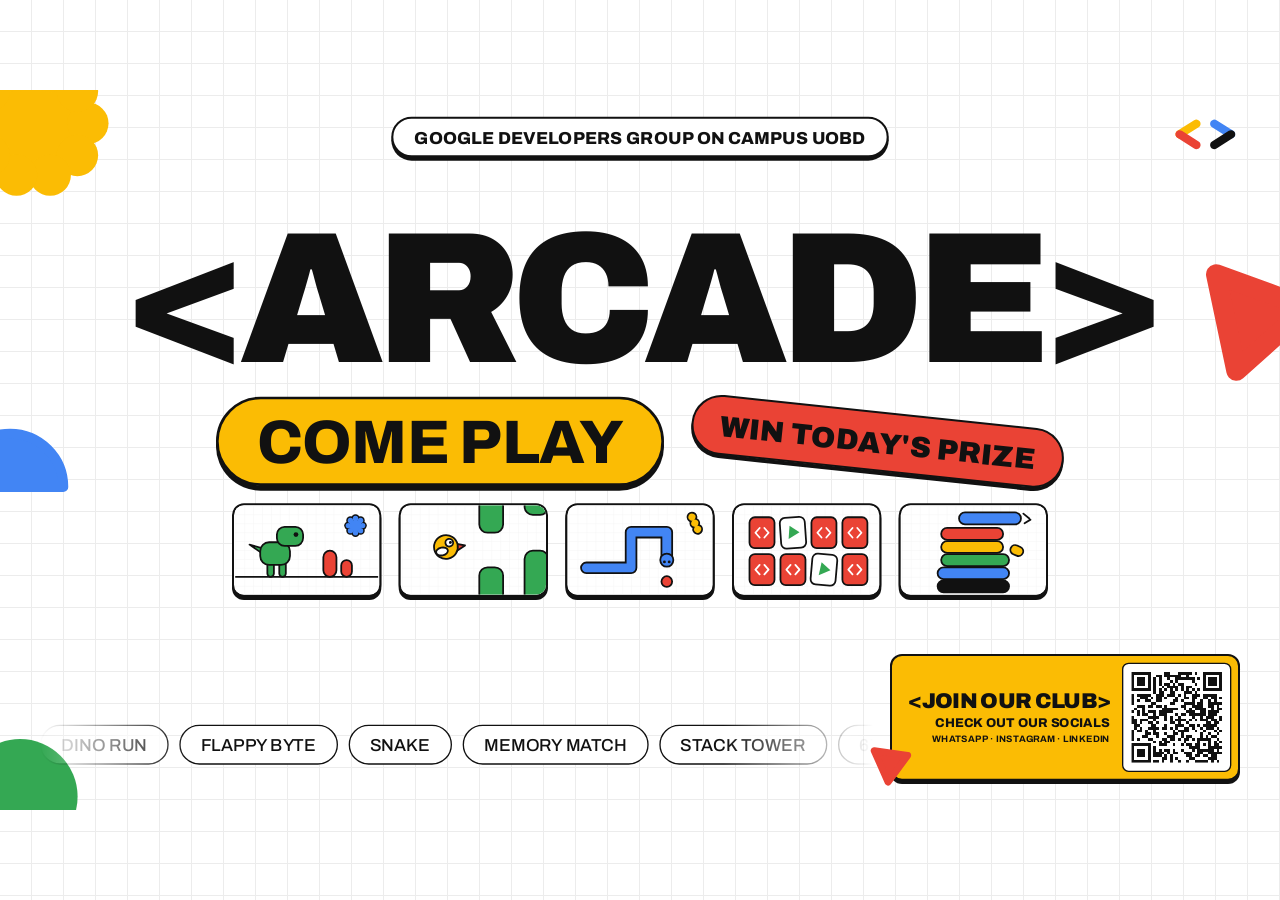
==== attract/index.html @ 96703fd0 "Add the booth attract screen A copy of the arcade's looping TV screen (public/attract.html) at attra" ====
<!doctype html>
<!-- Copy of the arcade repo's public/attract.html for the resources site: stand-in names, kit paths. -->
<html lang="en">
<head>
  <meta charset="utf-8">
  <meta name="viewport" content="width=device-width, initial-scale=1">
  <title>GDG Arcade · Attract screen</title>
  <meta name="description" content="Looping booth screen: the games we have and the socials QR code.">
  <link rel="icon" href="../kit/assets/logo-mark.svg">
  <link rel="stylesheet" href="../kit/css/tokens.css">
  <link rel="stylesheet" href="../kit/css/base.css">
  <link rel="stylesheet" href="../kit/css/components.css">
  <style>
    /* The whole screen is drawn on a fixed 1920x1080 stage that is scaled to fit the TV,
       so every size below is in real 1080p pixels (no vw/vh). */
    html,
    body,
    * {
      cursor: none !important;
    }

    body {
      height: 100vh;
      overflow: hidden;
    }

    .stage {
      position: absolute;
      top: 50%;
      left: 50%;
      width: 1920px;
      height: 1080px;
      overflow: hidden;
      transform: translate(-50%, -50%) scale(var(--fit, 1));
      isolation: isolate;
    }

    /* ---------- Fixed chrome: header pill, logo, drifting shapes, marquee, socials card ---------- */
    .chrome-top {
      position: absolute;
      z-index: 5;
      top: 40px;
      left: 0;
      right: 0;
      display: flex;
      justify-content: center;
    }

    .chrome-top .pill--header {
      font-size: 26px;
    }

    .chrome-logo {
      position: absolute;
      z-index: 5;
      top: 38px;
      right: 60px;
      width: 104px;
    }

    .bg-shape {
      position: absolute;
      z-index: -1;
    }

    .bg-shape--flower { top: -70px; left: -70px; width: 240px; height: 240px; }
    .bg-shape--half { top: 470px; left: -80px; width: 190px; height: 190px; }
    .bg-shape--triangle { top: 250px; right: -60px; width: 190px; height: 190px; }
    .bg-shape--circle { bottom: -70px; left: -60px; width: 180px; height: 180px; }

    .chrome-marquee {
      position: absolute;
      z-index: 4;
      left: 60px;
      bottom: 62px;
      width: 1250px;
      transition: width 500ms var(--ease-spring);
    }

    .chrome-marquee .marquee__track {
      animation-duration: 40s;
    }

    .chrome-marquee .marquee__track .pill {
      font-size: 26px;
    }

    body[data-scene="join"] .chrome-marquee {
      width: 1800px;
    }

    /* The yellow socials card from the party big screen (party/css/party.css .socials-card), at TV size */
    .socials-card {
      position: relative;
      display: flex;
      flex: none;
      align-items: center;
      gap: 18px;
      padding: 10px 10px 10px 24px;
      background: var(--yellow);
      border: var(--stroke) solid var(--ink);
      border-radius: var(--radius-inner);
      box-shadow: var(--shadow);
      isolation: isolate;
    }

    .socials-card__peek {
      position: absolute;
      z-index: -1;
      bottom: -10px;
      left: -34px;
      width: 66px;
      height: 66px;
      color: var(--red);
      rotate: -12deg;
    }

    .socials-card__text {
      display: grid;
      gap: 6px;
      text-align: right;
    }

    .socials-card__title {
      font-size: 32px;
      font-weight: 900;
      letter-spacing: -0.03em;
      line-height: 1;
      white-space: nowrap;
    }

    .socials-card__sub {
      font-size: 19px;
      font-weight: 800;
      line-height: 1.1;
      white-space: nowrap;
    }

    .socials-card__apps {
      font-size: 14px;
      font-weight: 700;
      line-height: 1.1;
      white-space: nowrap;
    }

    /* The white quiet zone around the code is part of the tile, so it scans against the yellow */
    .socials-card__qr {
      width: 164px;
      aspect-ratio: 1;
      padding: 12px;
      background: var(--paper);
      border: var(--stroke-thin) solid var(--ink);
      border-radius: 10px;
    }

    .mini-socials {
      position: absolute;
      z-index: 6;
      right: 60px;
      bottom: 44px;
      transition: translate 520ms var(--ease-spring);
    }

    body[data-scene="join"] .mini-socials {
      translate: 0 340px;
      transition-timing-function: cubic-bezier(0.55, 0, 0.75, 0);
      transition-duration: 380ms;
    }

    /* ---------- Scenes ---------- */
    .scene {
      position: absolute;
      /* Content stays above the socials card (its top is at y 846) */
      inset: 126px 64px 250px;
      display: flex;
      flex-direction: column;
      align-items: center;
      justify-content: center;
      gap: 26px;
      visibility: hidden;
    }

    .scene.is-in,
    .scene.is-out {
      visibility: visible;
    }

    .scene.is-in {
      animation: scene-in 640ms var(--ease-spring) both;
    }

    .scene.is-out {
      animation: scene-out 420ms cubic-bezier(0.55, 0, 0.75, 0) both;
    }

    @keyframes scene-in {
      from { translate: 2100px 0; }
      to { translate: 0 0; }
    }

    @keyframes scene-out {
      from { translate: 0 0; }
      to { translate: -2100px 0; }
    }

    /* Pieces pop in on a spring, one after another (--d = delay in ms). Scale only, never opacity. */
    .scene.is-in .pop {
      animation: pop 460ms var(--ease-spring) both;
      animation-delay: calc(280ms + var(--d, 0) * 1ms);
    }

    @keyframes pop {
      from { scale: 0; }
      to { scale: 1; }
    }

    .headline {
      font-size: 100px;
      font-weight: 900;
      letter-spacing: -0.04em;
      line-height: 0.9;
      white-space: nowrap;
    }

    .subline {
      font-size: 44px;
      font-weight: 900;
      letter-spacing: -0.02em;
      line-height: 1;
      text-align: center;
    }

    .fill-red { background: var(--red); }
    .fill-blue { background: var(--blue); }
    .fill-yellow { background: var(--yellow); }
    .fill-green { background: var(--green); }
    .fill-ink { background: var(--ink); color: var(--paper); }

    /* 1. Title */
    .title__word {
      font-size: 280px;
      font-weight: 900;
      letter-spacing: -0.05em;
      line-height: 0.85;
    }

    .title__row {
      position: relative;
      display: flex;
      align-items: center;
      gap: 40px;
    }

    .title__play {
      font-size: 92px;
      padding: 0.2em 0.62em 0.16em;
    }

    .title__prize {
      font-size: 44px;
      font-weight: 900;
      padding: 0.5em 0.9em 0.42em;
      rotate: 6deg;
    }

    .title__arts {
      display: flex;
      gap: 26px;
    }

    .art-tile {
      width: 224px;
      aspect-ratio: 240 / 150;
      overflow: hidden;
      background: var(--paper);
      border: var(--stroke) solid var(--ink);
      border-radius: var(--radius-inner);
      box-shadow: var(--shadow);
    }

    .art-tile img {
      width: 100%;
      height: 100%;
    }

    /* 2. Arcade games */
    .arcade__cards {
      display: grid;
      grid-template-columns: repeat(5, 336px);
      gap: 28px;
    }

    .game-card {
      display: grid;
      align-content: start;
      gap: 12px;
      padding: 16px;
      transition:
        translate 300ms var(--ease-spring),
        box-shadow 300ms var(--ease-spring);
    }

    .game-card.is-lit {
      translate: 0 -16px;
      box-shadow: 0 16px 0 var(--ink);
    }

    .game-card .art-tile {
      width: 100%;
      box-shadow: none;
    }

    .game-card__name {
      justify-self: start;
      font-size: 26px;
      font-weight: 900;
      padding: 0.42em 0.8em 0.36em;
      box-shadow: 0 4px 0 var(--ink);
    }

    .game-card__blurb {
      min-height: 2.4em;
      font-size: 19px;
      font-weight: 700;
      line-height: 1.2;
    }

    .game-card__top {
      font-size: 17px;
      font-weight: 900;
      letter-spacing: 0.04em;
    }

    .game-card .board__row {
      min-height: 50px;
      padding-right: 16px;
    }

    .game-card .board__rank {
      width: 40px;
      height: 40px;
      font-size: 19px;
    }

    .game-card .board__name {
      font-size: 20px;
    }

    .game-card .board__score {
      font-size: 22px;
    }

    /* 3. Motion games */
    .motion__sub {
      display: flex;
      align-items: center;
      gap: 26px;
    }

    .motion__sub .pill {
      font-size: 30px;
      font-weight: 900;
    }

    .motion__grid {
      display: flex;
      flex-wrap: wrap;
      justify-content: center;
      gap: 24px;
      width: 1800px;
    }

    .move-card {
      display: grid;
      grid-template-columns: 92px 1fr;
      align-items: center;
      gap: 22px;
      width: 430px;
      min-height: 186px;
      padding: 22px 24px;
    }

    .move-card__shape {
      width: 92px;
      height: 92px;
    }

    .move-card__name {
      font-size: 34px;
      font-weight: 900;
      letter-spacing: -0.03em;
      line-height: 0.95;
    }

    .move-card__how {
      margin-top: 10px;
      font-size: 19px;
      font-weight: 700;
      line-height: 1.2;
    }

    .shape--ink { color: var(--ink); }

    /* 4. Party games */
    .party__sub {
      display: flex;
      align-items: center;
      gap: 28px;
    }

    .party__dots {
      display: flex;
      gap: 12px;
    }

    .party__dot {
      width: 46px;
      height: 46px;
      border: var(--stroke) solid var(--ink);
      border-radius: 50%;
    }

    .party__cards {
      display: grid;
      grid-template-columns: repeat(3, 560px);
      gap: 36px;
    }

    .party-card {
      display: grid;
      gap: 18px;
      padding: 24px;
    }

    .party-card__show {
      display: grid;
      place-items: center;
      height: 220px;
      background: var(--paper);
      border: var(--stroke) solid var(--ink);
      border-radius: var(--radius-inner);
      overflow: hidden;
    }

    .party-card__name {
      font-size: 50px;
      font-weight: 900;
      letter-spacing: -0.03em;
      line-height: 0.95;
    }

    .party-card__how {
      font-size: 24px;
      font-weight: 700;
      line-height: 1.2;
    }

    /* MASH BATTLE: three bars racing */
    .race {
      display: grid;
      gap: 16px;
      width: 440px;
    }

    .race__lane {
      height: 44px;
      padding: 5px;
      background: var(--paper);
      border: var(--stroke) solid var(--ink);
      border-radius: var(--radius-pill);
    }

    .race__bar {
      width: 12%;
      height: 100%;
      border: var(--stroke-thin) solid var(--ink);
      border-radius: var(--radius-pill);
    }

    .scene.is-in .race__bar {
      animation: race 3.4s var(--ease-out) infinite;
    }

    .race__lane:nth-child(2) .race__bar { animation-duration: 3.9s; }
    .race__lane:nth-child(3) .race__bar { animation-duration: 4.6s; }

    @keyframes race {
      0% { width: 12%; }
      80%, 100% { width: 100%; }
    }

    /* LIGHTS OUT: five reds come on one by one, then all go out */
    .gantry {
      display: flex;
      gap: 18px;
      padding: 22px 26px;
      background: var(--ink);
      border-radius: var(--radius-inner);
    }

    .gantry__light {
      width: 62px;
      height: 62px;
      background: var(--muted);
      border: var(--stroke) solid var(--paper);
      border-radius: 50%;
    }

    /* One 5s cycle: a light comes on every 0.6s, then all go out together at 3.6s */
    .scene.is-in .gantry__light {
      animation-duration: 5s;
      animation-timing-function: steps(1, end);
      animation-iteration-count: infinite;
    }

    .scene.is-in .gantry__light:nth-child(1) { animation-name: light-1; }
    .scene.is-in .gantry__light:nth-child(2) { animation-name: light-2; }
    .scene.is-in .gantry__light:nth-child(3) { animation-name: light-3; }
    .scene.is-in .gantry__light:nth-child(4) { animation-name: light-4; }
    .scene.is-in .gantry__light:nth-child(5) { animation-name: light-5; }

    @keyframes light-1 { 0% { background: var(--red); } 72%, 100% { background: var(--muted); } }
    @keyframes light-2 { 0% { background: var(--muted); } 12% { background: var(--red); } 72%, 100% { background: var(--muted); } }
    @keyframes light-3 { 0% { background: var(--muted); } 24% { background: var(--red); } 72%, 100% { background: var(--muted); } }
    @keyframes light-4 { 0% { background: var(--muted); } 36% { background: var(--red); } 72%, 100% { background: var(--muted); } }
    @keyframes light-5 { 0% { background: var(--muted); } 48% { background: var(--red); } 72%, 100% { background: var(--muted); } }

    /* SPLIT SECOND: a stopwatch that stops just short of the target */
    .clock {
      display: grid;
      justify-items: center;
      gap: 12px;
    }

    .clock__time {
      font-size: 120px;
      font-weight: 900;
      font-variant-numeric: tabular-nums;
      letter-spacing: -0.04em;
      line-height: 0.9;
    }

    .clock__target {
      font-size: 22px;
      font-weight: 900;
      padding: 0.45em 0.9em 0.38em;
      box-shadow: 0 3px 0 var(--ink);
    }

    /* 5. The final */
    .final__row {
      display: grid;
      grid-template-columns: repeat(5, 300px);
      gap: 64px;
      position: relative;
    }

    .champ {
      display: grid;
      justify-items: center;
      gap: 16px;
      padding: 22px 18px 24px;
      text-align: center;
    }

    .champ__game {
      font-size: 22px;
      font-weight: 900;
      padding: 0.45em 0.85em 0.38em;
      box-shadow: 0 3px 0 var(--ink);
    }

    .champ__rank {
      display: grid;
      place-items: center;
      width: 110px;
      height: 110px;
      font-size: 50px;
      font-weight: 900;
      letter-spacing: -0.04em;
      background: var(--rank-1);
      border: var(--stroke) solid var(--ink);
      border-radius: 50%;
      box-shadow: var(--shadow);
    }

    .champ__name {
      max-width: 100%;
      overflow: hidden;
      font-size: 34px;
      font-weight: 900;
      letter-spacing: -0.02em;
      line-height: 1;
      text-overflow: ellipsis;
      white-space: nowrap;
    }

    .champ__name.is-open {
      color: var(--muted);
    }

    .vs {
      position: absolute;
      top: 118px;
      font-size: 26px;
      font-weight: 900;
      padding: 0.42em 0.6em 0.36em;
      translate: -50% 0;
    }

    .final__prize {
      font-size: 64px;
      font-weight: 900;
      letter-spacing: -0.02em;
      padding: 0.26em 0.8em 0.22em;
    }

    /* 6. Join our club */
    .join__row {
      display: grid;
      grid-template-columns: 1fr auto 1fr;
      align-items: center;
      gap: 56px;
      width: 1792px;
    }

    .join__left {
      justify-self: end;
      font-size: 64px;
      font-weight: 900;
      letter-spacing: -0.03em;
      line-height: 0.95;
      text-align: right;
    }

    .join__right {
      justify-self: start;
      display: grid;
      gap: 18px;
    }

    .join__right .pill {
      justify-self: start;
      font-size: 32px;
      font-weight: 900;
    }

    .join__card {
      position: relative;
      padding: 26px;
      background: var(--yellow);
      border: 4px solid var(--ink);
      border-radius: var(--radius-card);
      box-shadow: 0 7px 0 var(--ink);
    }

    .join__qr {
      width: 440px;
      aspect-ratio: 1;
      padding: 26px;
      background: var(--paper);
      border: var(--stroke) solid var(--ink);
      border-radius: var(--radius-inner);
    }

    .join__scan {
      position: absolute;
      top: -30px;
      right: -64px;
      font-size: 34px;
      font-weight: 900;
      rotate: 8deg;
    }

    /* ---------- Reduced motion: one still screen with everything and the QR ---------- */
    body[data-scene="join"] .scene[data-scene="join"] {
      bottom: 150px;
    }

    .scene--still {
      inset: 140px 64px 150px;
      display: grid;
      grid-template-columns: 1fr auto;
      align-items: center;
      gap: 64px;
    }

    .still__left {
      display: grid;
      gap: 26px;
    }

    .still__title {
      display: flex;
      align-items: center;
      gap: 34px;
    }

    .still__title .title__word {
      font-size: 170px;
    }

    .still__title .pill {
      font-size: 34px;
      font-weight: 900;
    }

    .still__group {
      display: grid;
      gap: 12px;
    }

    .still__group h2 {
      font-size: 34px;
      font-weight: 900;
      letter-spacing: -0.02em;
    }

    .still__pills {
      display: flex;
      flex-wrap: wrap;
      gap: 12px;
    }

    .still__pills .pill {
      font-size: 22px;
      font-weight: 800;
      box-shadow: 0 3px 0 var(--ink);
    }

    .still__final {
      font-size: 30px;
      font-weight: 900;
      letter-spacing: -0.01em;
    }

    .still__card {
      display: grid;
      justify-items: center;
      gap: 16px;
      padding: 30px;
      text-align: center;
      background: var(--yellow);
      border: 4px solid var(--ink);
      border-radius: var(--radius-card);
      box-shadow: 0 7px 0 var(--ink);
    }

    .still__card .join__qr {
      width: 400px;
    }

    .still__card h2 {
      font-size: 48px;
      font-weight: 900;
      letter-spacing: -0.03em;
      line-height: 1;
      white-space: nowrap;
    }

    .still__card p {
      font-size: 24px;
      font-weight: 800;
      white-space: nowrap;
    }

    @media (prefers-reduced-motion: reduce) {
      .scene {
        visibility: hidden !important;
        animation: none !important;
      }

      .scene--still {
        visibility: visible !important;
      }

      .mini-socials {
        display: none;
      }

      .drift,
      .marquee__track,
      .scene * {
        animation: none !important;
        transition: none !important;
      }
    }
  </style>
</head>
<body data-scene="title">
  <div class="stage" id="stage">
    <svg class="shape shape--yellow bg-shape bg-shape--flower drift drift--slow" aria-hidden="true"><use href="../kit/assets/shapes.svg#flower"/></svg>
    <svg class="shape shape--blue bg-shape bg-shape--half drift drift--reverse" aria-hidden="true"><use href="../kit/assets/shapes.svg#half-circle"/></svg>
    <svg class="shape shape--red bg-shape bg-shape--triangle drift" aria-hidden="true"><use href="../kit/assets/shapes.svg#triangle"/></svg>
    <svg class="shape shape--green bg-shape bg-shape--circle drift drift--slow drift--reverse" aria-hidden="true"><use href="../kit/assets/shapes.svg#circle"/></svg>

    <header class="chrome-top">
      <p class="pill pill--header">GOOGLE DEVELOPERS GROUP ON CAMPUS UOBD</p>
    </header>
    <img class="chrome-logo" src="../kit/assets/logo-mark.svg" alt="GDG">

    <!-- 1. Title -->
    <section class="scene" data-scene="title" data-ms="7000" aria-label="Arcade">
      <h1 class="title__word pop">&lt;ARCADE&gt;</h1>
      <div class="title__row">
        <span class="pill pill--xl pill--filled-yellow title__play pop" style="--d: 180">COME PLAY</span>
        <span class="pill pill--filled-red title__prize pop" style="--d: 360">WIN TODAY'S PRIZE</span>
      </div>
      <div class="title__arts" id="title-arts"></div>
    </section>

    <!-- 2. Arcade games -->
    <section class="scene" data-scene="arcade" data-ms="15000" aria-label="Arcade games">
      <h2 class="headline pop">&lt;ARCADE GAMES&gt;</h2>
      <div class="arcade__cards" id="arcade-cards"></div>
    </section>

    <!-- 3. Motion games -->
    <section class="scene" data-scene="motion" data-ms="14000" aria-label="Motion games">
      <h2 class="headline pop">&lt;MOTION GAMES&gt;</h2>
      <div class="motion__sub">
        <p class="subline pop" style="--d: 120">NO CONTROLLER. JUST YOU.</p>
        <span class="pill pill--filled-yellow tilt-3 pop" style="--d: 260">SOLO</span>
        <span class="pill pill--filled-blue tilt-4 pop" style="--d: 340">VERSUS</span>
      </div>
      <div class="motion__grid" id="motion-grid"></div>
    </section>

    <!-- 4. Party games -->
    <section class="scene" data-scene="party" data-ms="11000" aria-label="Party games">
      <h2 class="headline pop">&lt;PARTY GAMES&gt;</h2>
      <div class="party__sub">
        <p class="subline pop" style="--d: 120">UP TO 5 PLAYERS. JOIN WITH YOUR PHONE.</p>
        <div class="party__dots" aria-hidden="true">
          <span class="party__dot fill-red pop" style="--d: 260"></span>
          <span class="party__dot fill-blue pop" style="--d: 320"></span>
          <span class="party__dot fill-yellow pop" style="--d: 380"></span>
          <span class="party__dot fill-green pop" style="--d: 440"></span>
          <span class="party__dot fill-ink pop" style="--d: 500"></span>
        </div>
      </div>
      <div class="party__cards">
        <article class="card party-card pop" style="--d: 300">
          <div class="party-card__show" aria-hidden="true">
            <div class="race">
              <div class="race__lane"><div class="race__bar fill-red"></div></div>
              <div class="race__lane"><div class="race__bar fill-blue"></div></div>
              <div class="race__lane"><div class="race__bar fill-green"></div></div>
            </div>
          </div>
          <h3 class="party-card__name">MASH BATTLE</h3>
          <p class="party-card__how">TAP AS FAST AS YOU CAN.</p>
        </article>
        <article class="card party-card pop" style="--d: 440">
          <div class="party-card__show" aria-hidden="true">
            <div class="gantry">
              <span class="gantry__light"></span><span class="gantry__light"></span><span class="gantry__light"></span><span class="gantry__light"></span><span class="gantry__light"></span>
            </div>
          </div>
          <h3 class="party-card__name">LIGHTS OUT</h3>
          <p class="party-card__how">F1-STYLE REACTION TEST.</p>
        </article>
        <article class="card party-card pop" style="--d: 580">
          <div class="party-card__show" aria-hidden="true">
            <div class="clock">
              <span class="clock__time" id="clock-time">0.00</span>
              <span class="pill pill--filled-yellow clock__target">TARGET 3.00</span>
            </div>
          </div>
          <h3 class="party-card__name">SPLIT SECOND</h3>
          <p class="party-card__how">STOP THE CLOCK AT EXACTLY THE TARGET.</p>
        </article>
      </div>
    </section>

    <!-- 5. The final -->
    <section class="scene" data-scene="final" data-ms="9000" aria-label="The final">
      <h2 class="headline pop">&lt;THE FINAL&gt;</h2>
      <p class="subline pop" style="--d: 120">THE #1 FROM EVERY ARCADE GAME. ONE FINAL.</p>
      <div class="final__row" id="final-row"></div>
      <span class="pill pill--xl pill--filled-yellow final__prize pop" style="--d: 1100">PRIZE OF THE DAY</span>
    </section>

    <!-- 6. Join our club -->
    <section class="scene" data-scene="join" data-ms="12000" aria-label="Join our club">
      <h2 class="headline pop" style="font-size: 124px">&lt;JOIN OUR CLUB&gt;</h2>
      <div class="join__row">
        <p class="join__left pop" style="--d: 260">CHECK OUT<br>OUR SOCIALS</p>
        <div class="join__card pop" style="--d: 120">
          <img class="join__qr" src="socials-qr.svg" alt="QR code for the GDG on Campus UOBD socials page">
          <span class="pill pill--filled-red join__scan pop" style="--d: 700">SCAN ME!</span>
        </div>
        <div class="join__right">
          <span class="pill pill--filled-green pop" style="--d: 360">WHATSAPP</span>
          <span class="pill pill--filled-red pop" style="--d: 440">INSTAGRAM</span>
          <span class="pill pill--filled-blue pop" style="--d: 520">LINKEDIN</span>
        </div>
      </div>
    </section>

    <!-- Reduced motion: everything on one still screen -->
    <section class="scene scene--still" aria-label="Arcade, games and socials">
      <div class="still__left">
        <div class="still__title">
          <h1 class="title__word">&lt;ARCADE&gt;</h1>
          <div class="still__pills">
            <span class="pill pill--filled-yellow">COME PLAY</span>
            <span class="pill pill--filled-red">WIN TODAY'S PRIZE</span>
          </div>
        </div>
        <div class="still__group">
          <h2>&lt;ARCADE GAMES&gt;</h2>
          <div class="still__pills" id="still-arcade"></div>
        </div>
        <div class="still__group">
          <h2>&lt;MOTION GAMES&gt; NO CONTROLLER. JUST YOU.</h2>
          <div class="still__pills" id="still-motion"></div>
        </div>
        <div class="still__group">
          <h2>&lt;PARTY GAMES&gt; UP TO 5 PHONES.</h2>
          <div class="still__pills" id="still-party"></div>
        </div>
        <p class="still__final">&lt;THE FINAL&gt; THE #1 FROM EVERY ARCADE GAME PLAYS FOR TODAY'S PRIZE.</p>
      </div>
      <div class="still__card">
        <h2>&lt;JOIN OUR CLUB&gt;</h2>
        <img class="join__qr" src="socials-qr.svg" alt="QR code for the GDG on Campus UOBD socials page">
        <p>CHECK OUT OUR SOCIALS</p>
        <p>WHATSAPP · INSTAGRAM · LINKEDIN</p>
      </div>
    </section>

    <div class="marquee chrome-marquee" aria-hidden="true">
      <div class="marquee__track" id="marquee-track"></div>
    </div>

    <aside class="socials-card mini-socials" aria-labelledby="socials-title">
      <svg class="shape socials-card__peek" aria-hidden="true"><use href="../kit/assets/shapes.svg#triangle"/></svg>
      <div class="socials-card__text">
        <h2 class="socials-card__title" id="socials-title">&lt;JOIN OUR CLUB&gt;</h2>
        <p class="socials-card__sub">CHECK OUT OUR SOCIALS</p>
        <p class="socials-card__apps">WHATSAPP · INSTAGRAM · LINKEDIN</p>
      </div>
      <img class="socials-card__qr" src="socials-qr.svg" alt="QR code for the GDG on Campus UOBD socials page">
    </aside>
  </div>

  <script>
    // Copied from the arcade's public/js/shared/games.js (the fields this page uses)
    const GAME_LIST = [{"key": "dino", "title": "DINO RUN", "color": "green", "blurb": "JUMP THE CACTI. DUCK THE FLOWERS."}, {"key": "flappy", "title": "FLAPPY BYTE", "color": "yellow", "blurb": "FLAP THROUGH THE GAPS."}, {"key": "snake", "title": "SNAKE", "color": "blue", "blurb": "EAT AND GROW. DON'T HIT THE WALLS OR YOURSELF."}, {"key": "memory", "title": "MEMORY MATCH", "color": "red", "blurb": "FIND ALL 8 PAIRS, FAST."}, {"key": "stack", "title": "STACK TOWER", "color": "ink", "blurb": "DROP BLOCKS. BUILD HIGH."}];
    const api = null;

    const MOTION_GAMES = [
      { name: "67 SPEED DUEL", how: "PUMP BOTH ARMS AS FAST AS YOU CAN.", color: "blue", shape: "flower" },
      { name: "FRUIT NINJA", how: "SWIPE YOUR HANDS TO SLICE.", color: "green", shape: "triangle" },
      { name: "RED LIGHT", how: "PUMP YOUR ARMS. FREEZE ON RED.", color: "red", shape: "circle" },
      { name: "NEON RUNNER", how: "STEP, JUMP AND DUCK DOWN THE TRACK.", color: "yellow", shape: "capsule" },
      { name: "HOLE IN THE WALL", how: "MATCH THE SHAPE BEFORE IT HITS YOU.", color: "ink", shape: "rounded-rect" },
      { name: "RHYTHM PUNCH", how: "PUNCH THE TARGETS ON THE BEAT.", color: "red", shape: "half-circle" },
      { name: "BALLOON POP", how: "POP THE BALLOONS WITH YOUR HANDS.", color: "blue", shape: "blob" },
    ];
    const PARTY_GAMES = ["MASH BATTLE", "LIGHTS OUT", "SPLIT SECOND"];

    const $ = (id) => document.getElementById(id);
    const el = (tag, className, text) => {
      const node = document.createElement(tag);
      if (className) node.className = className;
      if (text != null) node.textContent = text;
      return node;
    };
    const shape = (name, className) => {
      const svg = document.createElementNS("http://www.w3.org/2000/svg", "svg");
      svg.setAttribute("class", className);
      svg.setAttribute("aria-hidden", "true");
      const use = document.createElementNS("http://www.w3.org/2000/svg", "use");
      use.setAttribute("href", `../kit/assets/shapes.svg#${name}`);
      svg.append(use);
      return svg;
    };
    const pop = (node, delay) => {
      node.classList.add("pop");
      node.style.setProperty("--d", delay);
      return node;
    };
    const artTile = (key, title) => {
      const tile = el("div", "art-tile");
      const img = el("img");
      img.src = `art/${key}.svg`;
      img.alt = title;
      tile.append(img);
      return tile;
    };

    // Fit the 1920x1080 stage to whatever screen the TV laptop has.
    const stage = $("stage");
    const fit = () => stage.style.setProperty("--fit", Math.min(innerWidth / 1920, innerHeight / 1080));
    addEventListener("resize", fit);
    fit();

    // ---------- Build the scenes from the real game list ----------
    GAME_LIST.forEach((g, i) => $("title-arts").append(pop(artTile(g.key, g.title), 520 + i * 90)));

    const boardLists = {};
    const champNames = {};
    GAME_LIST.forEach((g, i) => {
      const card = pop(el("article", "card game-card"), 200 + i * 110);
      card.dataset.game = g.key;
      const name = el("h3", `pill game-card__name fill-${g.color}`, g.title);
      const list = el("ol", "board");
      boardLists[g.key] = list;
      card.append(artTile(g.key, g.title), name, el("p", "game-card__blurb", g.blurb), el("p", "game-card__top", "TOP 3"), list);
      $("arcade-cards").append(card);

      const champ = pop(el("article", "card champ"), 260 + i * 140);
      const champName = el("p", "champ__name");
      champNames[g.key] = champName;
      champ.append(el("span", `pill champ__game fill-${g.color}`, g.title), el("span", "champ__rank", "#1"), champName);
      $("final-row").append(champ);
    });
    // VS stickers in the gaps between the five champions
    for (let i = 1; i < 5; i++) {
      const vs = pop(el("span", `pill pill--filled-ink vs tilt-${(i % 5) + 1}`, "VS"), 900 + i * 60);
      vs.style.left = `${i * 300 + (i - 0.5) * 64}px`;
      $("final-row").append(vs);
    }

    MOTION_GAMES.forEach((g, i) => {
      const card = pop(el("article", "card move-card"), 260 + i * 90);
      const text = el("div");
      text.append(el("h3", "move-card__name", g.name), el("p", "move-card__how", g.how));
      card.append(shape(g.shape, `shape shape--${g.color} move-card__shape`), text);
      $("motion-grid").append(card);
    });

    // Marquee: every game name, twice, so the -50% scroll loops without a seam.
    const allNames = [...GAME_LIST.map((g) => g.title), ...MOTION_GAMES.map((g) => g.name), ...PARTY_GAMES];
    for (let pass = 0; pass < 2; pass++) {
      for (const name of allNames) $("marquee-track").append(el("span", "pill pill--thin", name));
    }

    // The still (reduced-motion) screen
    GAME_LIST.forEach((g) => $("still-arcade").append(el("span", `pill fill-${g.color}`, g.title)));
    MOTION_GAMES.forEach((g) => $("still-motion").append(el("span", "pill", g.name)));
    PARTY_GAMES.forEach((name) => $("still-party").append(el("span", "pill", name)));

    // ---------- Leaderboards ----------
    // At the booth: the arcade server's real top 3 (empty slots if it's down or nobody has played).
    // With ?demo (and on the resources site): made-up stand-in players, so no real names show.
    const DEMO = true; // the resources site has no arcade server, so it always shows the stand-ins
    const STAND_INS = {
      dino: [["PIXEL PILOT", 2480], ["CACTUS KID", 1935], ["JUMP JET", 1260]],
      flappy: [["BYTE BIRD", 415], ["GAP HUNTER", 290], ["WING IT", 185]],
      snake: [["NOODLE", 320], ["LONG BOI", 250], ["SSSAM", 160]],
      memory: [["FLASHBACK", 1860], ["DEJA VU", 1420], ["FLIP SIDE", 980]],
      stack: [["HIGH RISE", 565], ["STACKY", 410], ["BLOCK PARTY", 275]],
    };
    const standInBoards = () =>
      Object.fromEntries(
        Object.entries(STAND_INS).map(([key, rows]) => [key, rows.map(([name, score], i) => ({ rank: i + 1, name, score }))]),
      );

    let boards = {};
    async function loadBoards() {
      try {
        boards = DEMO ? standInBoards() : (await api.boards()) || {};
      } catch {
        // Keep the last boards we had; empty slots invite people to play.
      }
      for (const g of GAME_LIST) {
        const rows = boards[g.key] || [];
        const list = boardLists[g.key];
        list.replaceChildren();
        for (let r = 0; r < 3; r++) {
          const entry = rows[r];
          const row = el("li", `board__row${entry ? "" : " board__row--empty"}`);
          row.append(
            el("span", "board__rank", String(r + 1)),
            el("span", "board__name", entry ? entry.name : r === 0 ? "BE THE FIRST" : "YOUR NAME?"),
            el("span", "board__score", entry ? String(entry.score) : "—"),
          );
          list.append(row);
        }
        const champ = champNames[g.key];
        champ.textContent = rows[0] ? rows[0].name : "COULD BE YOU";
        champ.classList.toggle("is-open", !rows[0]);
      }
    }

    // ---------- Scene loop ----------
    const reduced = matchMedia("(prefers-reduced-motion: reduce)");
    reduced.addEventListener("change", () => location.reload());

    const scenes = [...document.querySelectorAll(".scene[data-ms]")];
    let current = -1;
    let cleanups = [];

    const later = (fn, ms) => {
      const id = setTimeout(fn, ms);
      cleanups.push(() => clearTimeout(id));
    };

    const onEnter = {
      arcade() {
        loadBoards();
        const cards = [...document.querySelectorAll(".game-card")];
        cards.forEach((card, i) =>
          later(() => {
            cards.forEach((c) => c.classList.toggle("is-lit", c === card));
          }, 1900 + i * 2500),
        );
        later(() => cards.forEach((c) => c.classList.remove("is-lit")), 1900 + cards.length * 2500);
      },
      final() {
        loadBoards();
      },
      party() {
        // SPLIT SECOND: count up and stop a hair short of the target, again and again.
        const out = $("clock-time");
        const stops = [2.97, 3.04, 3.0, 2.99];
        let lap = 0;
        const run = () => {
          const stopAt = stops[lap++ % stops.length];
          const started = performance.now();
          let frame;
          const tick = (now) => {
            const t = Math.min((now - started) / 1000, stopAt);
            out.textContent = t.toFixed(2);
            if (t < stopAt) frame = requestAnimationFrame(tick);
            else later(run, 1300);
          };
          frame = requestAnimationFrame(tick);
          cleanups.push(() => cancelAnimationFrame(frame));
        };
        out.textContent = "0.00";
        later(run, 900);
      },
    };

    function show(next) {
      cleanups.forEach((fn) => fn());
      cleanups = [];
      document.querySelectorAll(".game-card.is-lit").forEach((c) => c.classList.remove("is-lit"));

      const prev = scenes[current];
      current = next % scenes.length;
      const scene = scenes[current];

      if (prev && prev !== scene) {
        prev.classList.remove("is-in");
        prev.classList.add("is-out");
        setTimeout(() => prev.classList.remove("is-out"), 460);
      }
      scene.classList.remove("is-in", "is-out");
      void scene.offsetWidth; // restart the pop-in animations
      scene.classList.add("is-in");
      document.body.dataset.scene = scene.dataset.scene;

      onEnter[scene.dataset.scene]?.();
      setTimeout(() => show(current + 1), Number(scene.dataset.ms));
    }

    // ?scene=3 starts the loop on scene 3 (handy for checking one scene)
    const startAt = Math.max(1, Number(new URLSearchParams(location.search).get("scene")) || 1);
    loadBoards();
    if (!reduced.matches) show(startAt - 1);
  </script>
</body>
</html>
---- kit/css/tokens.css ----
/* GDG on Campus UOBD brand kit: design tokens.
   The source of truth for colour, type, shape and motion. Rules: design/DESIGN.md. */
/* Archivo (SIL Open Font License, see ../fonts/OFL.txt), bundled so pages work offline */
@font-face {
  font-family: "Archivo Variable";
  font-style: normal;
  font-display: swap;
  font-weight: 100 900;
  font-stretch: 62% 125%;
  src: url("../fonts/archivo-latin-wdth-normal.woff2") format("woff2-variations");
  unicode-range: U+0000-00FF, U+0131, U+0152-0153, U+02BB-02BC, U+02C6, U+02DA, U+02DC, U+0304, U+0308, U+0329, U+2000-206F, U+20AC, U+2122, U+2191, U+2193, U+2212, U+2215, U+FEFF, U+FFFD;
}

@font-face {
  font-family: "Archivo Variable";
  font-style: normal;
  font-display: swap;
  font-weight: 100 900;
  font-stretch: 62% 125%;
  src: url("../fonts/archivo-latin-ext-wdth-normal.woff2") format("woff2-variations");
  unicode-range: U+0100-02BA, U+02BD-02C5, U+02C7-02CC, U+02CE-02D7, U+02DD-02FF, U+1D00-1DBF, U+1E00-1E9F, U+1EF2-1EFF, U+2020, U+20A0-20AB, U+20AD-20C0, U+2113, U+2C60-2C7F, U+A720-A7FF;
}

:root {
  /* Colour: paper, ink and the four brand colours */
  --paper: #ffffff;
  --grid-line: #ececec;
  --ink: #111111;
  --muted: #bdbdbd;
  --red: #ea4335;
  --blue: #4285f4;
  --yellow: #fbbc04;
  --green: #34a853;

  /* Role colours: what each brand colour means when it carries information */
  --action: var(--yellow);   /* the main thing to press */
  --info: var(--blue);       /* links, selection, focus */
  --good: var(--green);      /* success, free, open */
  --bad: var(--red);         /* errors, busy, closed */
  --rank-1: var(--yellow);
  --rank-2: var(--blue);
  --rank-3: var(--red);
  --focus: var(--blue);
  --rank-1: var(--yellow);
  --rank-2: var(--blue);
  --rank-3: var(--red);
  --game-dino: var(--green);
  --game-flappy: var(--yellow);
  --game-snake: var(--blue);
  --game-memory: var(--red);
  --game-stack: var(--ink);
  --focus: var(--blue);

  /* Type */
  --font: "Archivo Variable", "Helvetica Neue", Helvetica, Arial, sans-serif;
  --display-size: clamp(64px, 12vw, 180px);
  --display-weight: 900;
  --display-tracking: -0.04em;
  --h1-size: clamp(40px, 6vw, 72px);
  --h2-size: clamp(26px, 3vw, 36px);
  --h2-weight: 800;
  --h2-tracking: -0.02em;
  --pill-size: 18px;
  --pill-weight: 700;
  --pill-tracking: 0.01em;
  --body-size: 15px;
  --body-weight: 500;
  --body-tracking: 0.02em;
  --small-size: 13px;

  /* Grid paper */
  --grid-size: 32px;

  /* Lines, radii and the hard sticker shadow */
  --stroke: 3px;
  --stroke-thin: 2px;
  --radius-pill: 999px;
  --radius-card: 28px;
  --radius-inner: 18px;
  --shadow-offset: 5px;
  --shadow-hover: 7px;
  --shadow: 0 var(--shadow-offset) 0 var(--ink);

  /* Spacing (8px base) */
  --space-1: 4px;
  --space-2: 8px;
  --space-3: 12px;
  --space-4: 16px;
  --space-5: 24px;
  --space-6: 32px;
  --space-7: 48px;
  --space-8: 64px;
  --space-9: 96px;

  /* Motion */
  --ease-spring: cubic-bezier(0.34, 1.56, 0.64, 1);
  --ease-out: cubic-bezier(0.22, 1, 0.36, 1);
  --dur-fast: 150ms;
  --dur: 220ms;
}
---- kit/css/base.css ----
/* Reset, graph-paper ground and type scale. */
*,
*::before,
*::after {
  box-sizing: border-box;
}

html {
  -webkit-text-size-adjust: 100%;
  text-size-adjust: 100%;
}

body {
  margin: 0;
  min-height: 100vh;
  font-family: var(--font);
  font-size: var(--body-size);
  font-weight: var(--body-weight);
  letter-spacing: var(--body-tracking);
  line-height: 1.45;
  color: var(--ink);
  background-color: var(--paper);
  background-image:
    linear-gradient(var(--grid-line) 1px, transparent 1px),
    linear-gradient(90deg, var(--grid-line) 1px, transparent 1px);
  background-size: var(--grid-size) var(--grid-size);
  background-position: -1px -1px;
  text-transform: uppercase;
  -webkit-font-smoothing: antialiased;
  overflow-x: hidden;
}

h1,
h2,
h3,
p,
ol,
ul,
figure {
  margin: 0;
}

ol,
ul {
  padding: 0;
  list-style: none;
}

img,
svg,
canvas {
  display: block;
  max-width: 100%;
}

button,
input {
  font: inherit;
  letter-spacing: inherit;
  text-transform: inherit;
  color: inherit;
}

a {
  color: inherit;
}

:focus-visible {
  outline: 3px solid var(--focus);
  outline-offset: 4px;
}

[hidden] {
  display: none !important;
}

.sr-only {
  position: absolute;
  width: 1px;
  height: 1px;
  padding: 0;
  margin: -1px;
  overflow: hidden;
  clip: rect(0 0 0 0);
  white-space: nowrap;
  border: 0;
}

/* Type scale */
.t-display {
  font-size: var(--display-size);
  font-weight: var(--display-weight);
  font-stretch: 100%;
  letter-spacing: var(--display-tracking);
  line-height: 0.9;
  white-space: nowrap;
}

.t-h1 {
  font-size: var(--h1-size);
  font-weight: var(--display-weight);
  letter-spacing: var(--display-tracking);
  line-height: 0.95;
}

.t-h2 {
  font-size: var(--h2-size);
  font-weight: var(--h2-weight);
  letter-spacing: var(--h2-tracking);
  line-height: 1.05;
}

.t-pill {
  font-size: var(--pill-size);
  font-weight: var(--pill-weight);
  letter-spacing: var(--pill-tracking);
  line-height: 1;
}

.t-body {
  font-size: var(--body-size);
  font-weight: var(--body-weight);
  letter-spacing: var(--body-tracking);
  line-height: 1.45;
}

.t-small {
  font-size: var(--small-size);
  font-weight: var(--body-weight);
  letter-spacing: var(--body-tracking);
}

.t-score {
  font-weight: 900;
  font-variant-numeric: tabular-nums;
  letter-spacing: -0.02em;
}

/* Code brackets around display headings: <ARCADE> */
.bracketed::before {
  content: "<";
}

.bracketed::after {
  content: ">";
}

@media (prefers-reduced-motion: reduce) {
  *,
  *::before,
  *::after {
    animation-duration: 0.01ms !important;
    animation-iteration-count: 1 !important;
    transition-duration: 0.01ms !important;
  }
}
---- kit/css/components.css ----
/* Brand components: sticker pills, buttons, inputs, cards, leaderboard rows,
   marquee, shapes and page chrome. */

/* ---------- Page chrome ---------- */
.page {
  position: relative;
  width: 100%;
  max-width: 1280px;
  margin: 0 auto;
  padding-inline: clamp(16px, 4vw, 48px);
  padding-block: var(--space-5) var(--space-8);
  /* Lets .card__peek shapes (z-index: -1) tuck behind cards without leaving the page */
  isolation: isolate;
}

.topbar {
  position: relative;
  display: grid;
  grid-template-columns: 1fr auto 1fr;
  align-items: center;
  gap: var(--space-4);
  min-height: 64px;
}

.topbar > :first-child {
  justify-self: start;
}

.topbar > :last-child {
  justify-self: end;
}

.logo-mark {
  width: 72px;
  height: auto;
}

/* ---------- Sticker pill (the post's signature element) ---------- */
.pill {
  display: inline-flex;
  align-items: center;
  justify-content: center;
  gap: var(--space-2);
  padding: 0.62em 1.15em 0.55em;
  font-size: var(--pill-size);
  font-weight: var(--pill-weight);
  letter-spacing: var(--pill-tracking);
  line-height: 1;
  white-space: nowrap;
  color: var(--ink);
  background: var(--paper);
  border: var(--stroke) solid var(--ink);
  border-radius: var(--radius-pill);
  box-shadow: var(--shadow);
}

.pill--xl {
  font-size: clamp(28px, 5vw, 64px);
  font-weight: 800;
  letter-spacing: -0.01em;
  padding: 0.28em 0.7em 0.24em;
  border-width: 4px;
  box-shadow: 0 7px 0 var(--ink);
}

.pill--lg {
  font-size: clamp(20px, 2.4vw, 28px);
  font-weight: 800;
}

.pill--sm {
  font-size: 14px;
  padding: 0.55em 0.95em 0.5em;
  box-shadow: 0 3px 0 var(--ink);
  border-width: var(--stroke-thin);
}

/* Thin pill: marquee row and hints, no shadow */
.pill--thin {
  border-width: var(--stroke-thin);
  box-shadow: none;
  font-weight: 600;
}

/* Header pill with the club name */
.pill--header {
  font-size: clamp(12px, 1.5vw, 19px);
  font-weight: 800;
  padding: 0.6em 1.2em 0.52em;
}

.pill--filled-yellow { background: var(--yellow); }
.pill--filled-blue { background: var(--blue); }
.pill--filled-red { background: var(--red); }
.pill--filled-green { background: var(--green); }
.pill--filled-ink { background: var(--ink); color: var(--paper); }

/* Decorative tilt, only for collage layouts */
.tilt-1 { rotate: -12deg; }
.tilt-2 { rotate: 9deg; }
.tilt-3 { rotate: -4deg; }
.tilt-4 { rotate: 6deg; }
.tilt-5 { rotate: -8deg; }

/* ---------- Buttons ---------- */
.btn {
  position: relative;
  display: inline-flex;
  align-items: center;
  justify-content: center;
  gap: var(--space-2);
  min-height: 52px;
  padding: 0.7em 1.4em 0.62em;
  font-size: 18px;
  font-weight: 800;
  letter-spacing: 0.01em;
  line-height: 1;
  white-space: nowrap;
  text-decoration: none;
  color: var(--ink);
  background: var(--paper);
  border: var(--stroke) solid var(--ink);
  border-radius: var(--radius-pill);
  box-shadow: 0 var(--shadow-offset) 0 var(--ink);
  cursor: pointer;
  user-select: none;
  transition:
    translate var(--dur-fast) var(--ease-spring),
    box-shadow var(--dur-fast) var(--ease-spring);
}

.btn:hover {
  translate: 0 -2px;
  box-shadow: 0 var(--shadow-hover) 0 var(--ink);
}

.btn:active,
.btn.is-pressed {
  translate: 0 var(--shadow-offset);
  box-shadow: 0 0 0 var(--ink);
  transition-duration: 60ms;
}

.btn:disabled,
.btn[aria-disabled="true"] {
  cursor: not-allowed;
  color: var(--muted);
  border-color: var(--muted);
  box-shadow: 0 var(--shadow-offset) 0 var(--muted);
  translate: none;
}

.btn--primary { background: var(--yellow); }
.btn--blue { background: var(--blue); }
.btn--red { background: var(--red); }
.btn--green { background: var(--green); }
.btn--ink {
  background: var(--ink);
  color: var(--paper);
}

.btn--lg {
  min-height: 64px;
  font-size: 24px;
  padding-inline: 1.3em;
}

.btn--sm {
  min-height: 40px;
  font-size: 15px;
  padding: 0.6em 1em 0.52em;
  box-shadow: 0 3px 0 var(--ink);
}

.btn--sm:hover {
  box-shadow: 0 5px 0 var(--ink);
}

.btn--sm:active {
  translate: 0 3px;
}

/* Text link styled in brand voice */
.link {
  padding: 0;
  font-weight: 700;
  text-decoration: underline;
  text-decoration-thickness: 2px;
  text-underline-offset: 3px;
  background: none;
  border: 0;
  cursor: pointer;
}

/* Keyboard key chip used in hints: SPACE, arrows */
.key {
  display: inline-block;
  min-width: 1.9em;
  padding: 0.18em 0.45em 0.12em;
  font-weight: 800;
  text-align: center;
  background: var(--paper);
  border: var(--stroke-thin) solid var(--ink);
  border-radius: 8px;
  box-shadow: 0 2px 0 var(--ink);
}

/* ---------- Input ---------- */
.field {
  width: 100%;
  min-height: 64px;
  padding: 0.5em 1.1em 0.42em;
  font-size: clamp(20px, 2.4vw, 26px);
  font-weight: 800;
  letter-spacing: 0.01em;
  text-transform: uppercase;
  background: var(--paper);
  border: var(--stroke) solid var(--ink);
  border-radius: var(--radius-pill);
  box-shadow: inset 0 4px 0 rgb(17 17 17 / 0.08);
  outline: none;
  transition: box-shadow var(--dur-fast) var(--ease-out);
}

.field::placeholder {
  color: var(--muted);
  opacity: 1;
}

.field:focus-visible {
  outline: 3px solid var(--focus);
  outline-offset: 4px;
}

.field[aria-invalid="true"] {
  border-color: var(--red);
}

.field-error {
  min-height: 1.45em;
  padding-inline: 1.3em;
  font-size: var(--small-size);
  font-weight: 700;
  color: var(--red);
}

/* ---------- Card / game tile ---------- */
.card {
  position: relative;
  padding: var(--space-5);
  background: var(--paper);
  border: var(--stroke) solid var(--ink);
  border-radius: var(--radius-card);
  box-shadow: var(--shadow);
}

.card--flat {
  box-shadow: none;
}

/* A brand shape that peeks over a corner of a card */
.card__peek {
  position: absolute;
  z-index: -1;
  pointer-events: none;
}

/* ---------- Leaderboard ---------- */
.board {
  display: grid;
  gap: var(--space-2);
}

.board__row {
  display: grid;
  grid-template-columns: auto 1fr auto;
  align-items: center;
  gap: var(--space-3);
  min-height: 48px;
  padding: 4px 18px 4px 4px;
  background: var(--paper);
  border: var(--stroke-thin) solid var(--ink);
  border-radius: var(--radius-pill);
}

.board__row.is-me {
  box-shadow: 0 3px 0 var(--ink);
}

.board__rank {
  display: grid;
  place-items: center;
  width: 38px;
  height: 38px;
  font-size: 17px;
  font-weight: 900;
  font-variant-numeric: tabular-nums;
  border: var(--stroke-thin) solid var(--ink);
  border-radius: 50%;
}

.board__row:nth-child(1) .board__rank { background: var(--rank-1); }
.board__row:nth-child(2) .board__rank { background: var(--rank-2); }
.board__row:nth-child(3) .board__rank { background: var(--rank-3); }

.board__name {
  overflow: hidden;
  font-size: 17px;
  font-weight: 800;
  text-overflow: ellipsis;
  white-space: nowrap;
}

.board__score {
  font-size: 19px;
  font-weight: 900;
  font-variant-numeric: tabular-nums;
}

.board__row--empty {
  color: var(--muted);
  border-style: dashed;
  border-color: var(--muted);
}

.board__row--empty .board__rank {
  color: var(--muted);
  background: var(--paper) !important;
  border-color: var(--muted);
}

/* ---------- Marquee ---------- */
.marquee {
  position: relative;
  overflow: hidden;
  padding-block: 6px;
  -webkit-mask-image: linear-gradient(90deg, transparent, #000 18%, #000 82%, transparent);
  mask-image: linear-gradient(90deg, transparent, #000 18%, #000 82%, transparent);
}

.marquee__track {
  display: flex;
  gap: var(--space-4);
  width: max-content;
  animation: marquee 28s linear infinite;
}

.marquee__track .pill {
  font-size: clamp(18px, 2.2vw, 28px);
  font-weight: 500;
}

@keyframes marquee {
  to {
    translate: -50% 0;
  }
}

/* ---------- Shapes ---------- */
.shape {
  display: block;
  pointer-events: none;
}

.shape--red { color: var(--red); }
.shape--blue { color: var(--blue); }
.shape--yellow { color: var(--yellow); }
.shape--green { color: var(--green); }

.drift {
  animation: drift 8s ease-in-out infinite alternate;
}

.drift--slow {
  animation-duration: 10s;
}

.drift--reverse {
  animation-direction: alternate-reverse;
}

@keyframes drift {
  from {
    transform: translate(0, 0) rotate(0deg);
  }
  to {
    transform: translate(6px, -10px) rotate(8deg);
  }
}

/* ---------- Sticker badge (NEW BEST!, PERFECT) ---------- */
.badge {
  display: inline-block;
  padding: 0.45em 0.9em 0.38em;
  font-size: 16px;
  font-weight: 900;
  line-height: 1;
  background: var(--yellow);
  border: var(--stroke) solid var(--ink);
  border-radius: var(--radius-pill);
  box-shadow: 0 3px 0 var(--ink);
  rotate: -6deg;
}

.pop-in {
  animation: pop-in 320ms var(--ease-spring) both;
}

@keyframes pop-in {
  from {
    scale: 0.4;
    opacity: 0;
  }
  to {
    scale: 1;
    opacity: 1;
  }
}

/* ---------- Footer copy ---------- */
.footer-copy {
  max-width: 78ch;
  font-size: var(--body-size);
  font-weight: 500;
  letter-spacing: var(--body-tracking);
  line-height: 1.35;
}

/* Sentence case for longer reading text (more than two lines) */
.t-sentence {
  text-transform: none;
}

/* Code sample block */
.code {
  overflow-x: auto;
  margin: 0;
  padding: var(--space-4) var(--space-5);
  font-family: ui-monospace, "SF Mono", Menlo, Consolas, monospace;
  font-size: 14px;
  line-height: 1.6;
  letter-spacing: 0;
  text-transform: none;
  color: var(--paper);
  background: var(--ink);
  border: var(--stroke) solid var(--ink);
  border-radius: var(--radius-inner);
}

/* Phones: the club-name pill gets its own row so the top bar never overflows */
@media (max-width: 640px) {
  .topbar {
    grid-template-columns: 1fr auto;
  }

  .topbar .pill--header {
    grid-column: 1 / -1;
    grid-row: 2;
    justify-self: center;
    max-width: 100%;
    font-size: 11px;
    white-space: normal;
    text-align: center;
  }

  .topbar > span:empty {
    display: none;
  }
}
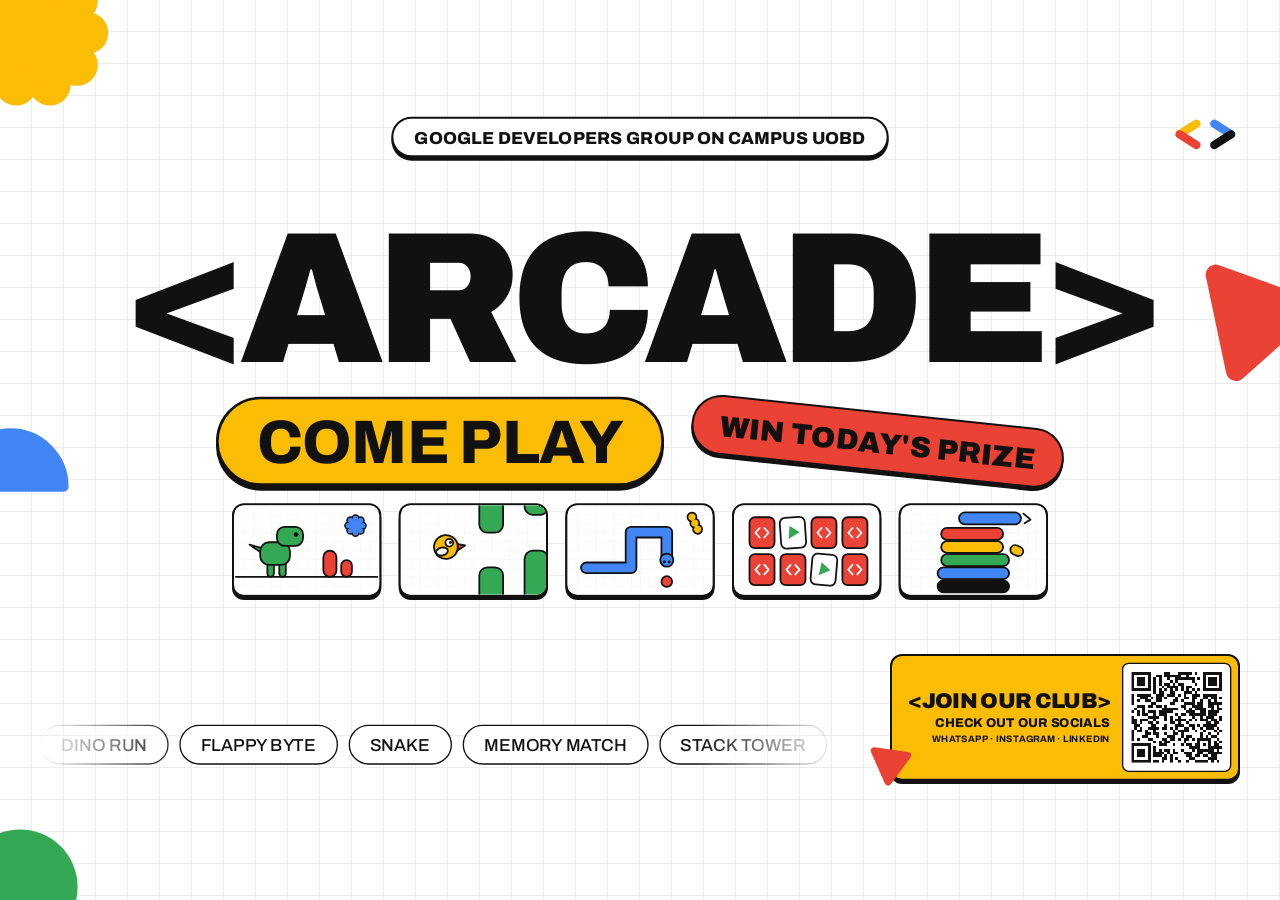
==== commit 5235f3e1: "Attract screen: fit any screen shape, TV overscan option Recopied from the arcade's public/attract.h" ====
--- a/attract/index.html
+++ b/attract/index.html
@@ -30,7 +30,8 @@
       left: 50%;
       width: 1920px;
       height: 1080px;
-      overflow: hidden;
+      /* No clipping here: on a screen that isn't exactly 16:9 the stage sits in a band of graph paper,
+         and anything that reaches past it should run on to the screen's real edge, not stop in a flat cut */
       transform: translate(-50%, -50%) scale(var(--fit, 1));
       isolation: isolate;
     }
@@ -58,22 +59,30 @@
       width: 104px;
     }
 
+    /* The drifting corner shapes live on the whole screen, not the stage, so they always tuck
+       behind the screen's real edges whatever its shape. Sizes follow the stage's scale. */
+    .edges {
+      position: fixed;
+      inset: 0;
+      overflow: hidden;
+      pointer-events: none;
+    }
+
     .bg-shape {
       position: absolute;
-      z-index: -1;
-    }
-
-    .bg-shape--flower { top: -70px; left: -70px; width: 240px; height: 240px; }
-    .bg-shape--half { top: 470px; left: -80px; width: 190px; height: 190px; }
-    .bg-shape--triangle { top: 250px; right: -60px; width: 190px; height: 190px; }
-    .bg-shape--circle { bottom: -70px; left: -60px; width: 180px; height: 180px; }
+    }
+
+    .bg-shape--flower { top: calc(-70px * var(--fit)); left: calc(-70px * var(--fit)); width: calc(240px * var(--fit)); height: calc(240px * var(--fit)); }
+    .bg-shape--half { top: calc(50% - 70px * var(--fit)); left: calc(-80px * var(--fit)); width: calc(190px * var(--fit)); height: calc(190px * var(--fit)); }
+    .bg-shape--triangle { top: calc(50% - 290px * var(--fit)); right: calc(-60px * var(--fit)); width: calc(190px * var(--fit)); height: calc(190px * var(--fit)); }
+    .bg-shape--circle { bottom: calc(-70px * var(--fit)); left: calc(-60px * var(--fit)); width: calc(180px * var(--fit)); height: calc(180px * var(--fit)); }
 
     .chrome-marquee {
       position: absolute;
       z-index: 4;
       left: 60px;
       bottom: 62px;
-      width: 1250px;
+      width: 1200px;
       transition: width 500ms var(--ease-spring);
     }
 
@@ -788,11 +797,13 @@
   </style>
 </head>
 <body data-scene="title">
+  <div class="edges" aria-hidden="true">
+    <svg class="shape shape--yellow bg-shape bg-shape--flower drift drift--slow"><use href="../kit/assets/shapes.svg#flower"/></svg>
+    <svg class="shape shape--blue bg-shape bg-shape--half drift drift--reverse"><use href="../kit/assets/shapes.svg#half-circle"/></svg>
+    <svg class="shape shape--red bg-shape bg-shape--triangle drift"><use href="../kit/assets/shapes.svg#triangle"/></svg>
+    <svg class="shape shape--green bg-shape bg-shape--circle drift drift--slow drift--reverse"><use href="../kit/assets/shapes.svg#circle"/></svg>
+  </div>
   <div class="stage" id="stage">
-    <svg class="shape shape--yellow bg-shape bg-shape--flower drift drift--slow" aria-hidden="true"><use href="../kit/assets/shapes.svg#flower"/></svg>
-    <svg class="shape shape--blue bg-shape bg-shape--half drift drift--reverse" aria-hidden="true"><use href="../kit/assets/shapes.svg#half-circle"/></svg>
-    <svg class="shape shape--red bg-shape bg-shape--triangle drift" aria-hidden="true"><use href="../kit/assets/shapes.svg#triangle"/></svg>
-    <svg class="shape shape--green bg-shape bg-shape--circle drift drift--slow drift--reverse" aria-hidden="true"><use href="../kit/assets/shapes.svg#circle"/></svg>
 
     <header class="chrome-top">
       <p class="pill pill--header">GOOGLE DEVELOPERS GROUP ON CAMPUS UOBD</p>
@@ -992,10 +1003,20 @@
     };
 
     // Fit the 1920x1080 stage to whatever screen the TV laptop has.
-    const stage = $("stage");
-    const fit = () => stage.style.setProperty("--fit", Math.min(innerWidth / 1920, innerHeight / 1080));
+    // ?safe shrinks it to 92% for a TV that crops its edges (overscan) and can't be set to "Just Scan".
+    const params = new URLSearchParams(location.search);
+    const SAFE = params.has("safe") ? 0.92 : 1;
+    const fit = () =>
+      document.documentElement.style.setProperty("--fit", Math.min(innerWidth / 1920, innerHeight / 1080) * SAFE);
     addEventListener("resize", fit);
     fit();
+
+    // F toggles full screen (browsers only allow it after a key press or click).
+    addEventListener("keydown", (e) => {
+      if (e.key !== "f" && e.key !== "F") return;
+      if (document.fullscreenElement) document.exitFullscreen();
+      else document.documentElement.requestFullscreen?.().catch(() => {});
+    });
 
     // ---------- Build the scenes from the real game list ----------
     GAME_LIST.forEach((g, i) => $("title-arts").append(pop(artTile(g.key, g.title), 520 + i * 90)));
@@ -1160,7 +1181,7 @@
     }
 
     // ?scene=3 starts the loop on scene 3 (handy for checking one scene)
-    const startAt = Math.max(1, Number(new URLSearchParams(location.search).get("scene")) || 1);
+    const startAt = Math.max(1, Number(params.get("scene")) || 1);
     loadBoards();
     if (!reduced.matches) show(startAt - 1);
   </script>
